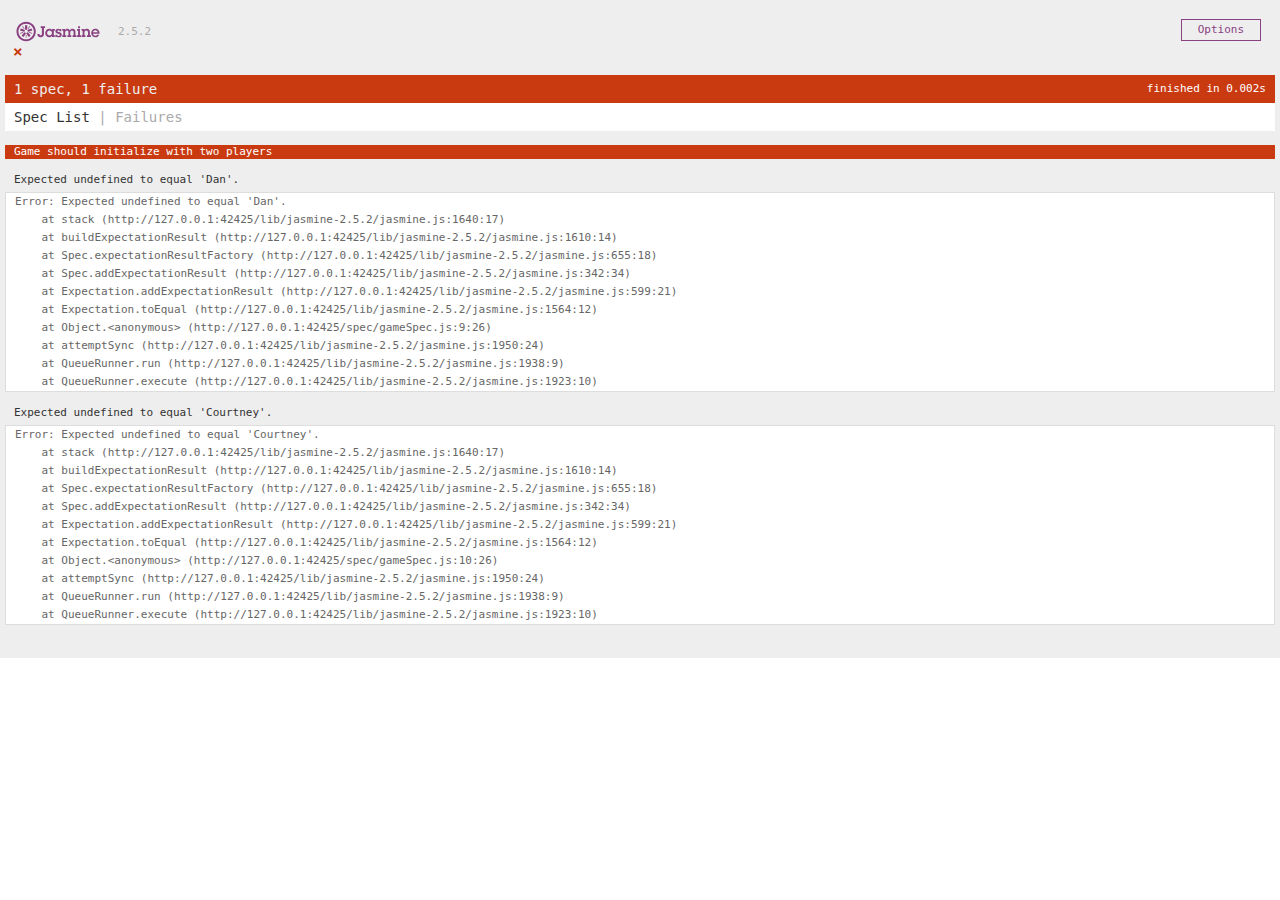
==== SpecRunner.html @ 7c227a2d "jasmine set up" ====
<!DOCTYPE html>
<html>
<head>
  <meta charset="utf-8">
  <title>Tic Tac toe Spec Runner</title>

  <link rel="shortcut icon" type="image/png" href="lib/jasmine-2.5.2/jasmine_favicon.png">
  <link rel="stylesheet" href="lib/jasmine-2.5.2/jasmine.css">

  <script src="lib/jasmine-2.5.2/jasmine.js"></script>
  <script src="lib/jasmine-2.5.2/jasmine-html.js"></script>
  <script src="lib/jasmine-2.5.2/boot.js"></script>

  <!-- include source files here... -->
  <script src="src/game.js"></script>

  <!-- include spec files here... -->
  <script src="spec/SpecHelper.js"></script>
  <script src="spec/gameSpec.js"></script>

</head>

<body>
</body>
</html>
---- lib/jasmine-2.5.2/jasmine.css ----
body { overflow-y: scroll; }

.jasmine_html-reporter { background-color: #eee; padding: 5px; margin: -8px; font-size: 11px; font-family: Monaco, "Lucida Console", monospace; line-height: 14px; color: #333; }
.jasmine_html-reporter a { text-decoration: none; }
.jasmine_html-reporter a:hover { text-decoration: underline; }
.jasmine_html-reporter p, .jasmine_html-reporter h1, .jasmine_html-reporter h2, .jasmine_html-reporter h3, .jasmine_html-reporter h4, .jasmine_html-reporter h5, .jasmine_html-reporter h6 { margin: 0; line-height: 14px; }
.jasmine_html-reporter .jasmine-banner, .jasmine_html-reporter .jasmine-symbol-summary, .jasmine_html-reporter .jasmine-summary, .jasmine_html-reporter .jasmine-result-message, .jasmine_html-reporter .jasmine-spec .jasmine-description, .jasmine_html-reporter .jasmine-spec-detail .jasmine-description, .jasmine_html-reporter .jasmine-alert .jasmine-bar, .jasmine_html-reporter .jasmine-stack-trace { padding-left: 9px; padding-right: 9px; }
.jasmine_html-reporter .jasmine-banner { position: relative; }
.jasmine_html-reporter .jasmine-banner .jasmine-title { background: url('[data-uri]') no-repeat; background: url('[data-uri]') no-repeat, none; -moz-background-size: 100%; -o-background-size: 100%; -webkit-background-size: 100%; background-size: 100%; display: block; float: left; width: 90px; height: 25px; }
.jasmine_html-reporter .jasmine-banner .jasmine-version { margin-left: 14px; position: relative; top: 6px; }
.jasmine_html-reporter #jasmine_content { position: fixed; right: 100%; }
.jasmine_html-reporter .jasmine-version { color: #aaa; }
.jasmine_html-reporter .jasmine-banner { margin-top: 14px; }
.jasmine_html-reporter .jasmine-duration { color: #fff; float: right; line-height: 28px; padding-right: 9px; }
.jasmine_html-reporter .jasmine-symbol-summary { overflow: hidden; *zoom: 1; margin: 14px 0; }
.jasmine_html-reporter .jasmine-symbol-summary li { display: inline-block; height: 10px; width: 14px; font-size: 16px; }
.jasmine_html-reporter .jasmine-symbol-summary li.jasmine-passed { font-size: 14px; }
.jasmine_html-reporter .jasmine-symbol-summary li.jasmine-passed:before { color: #007069; content: "\02022"; }
.jasmine_html-reporter .jasmine-symbol-summary li.jasmine-failed { line-height: 9px; }
.jasmine_html-reporter .jasmine-symbol-summary li.jasmine-failed:before { color: #ca3a11; content: "\d7"; font-weight: bold; margin-left: -1px; }
.jasmine_html-reporter .jasmine-symbol-summary li.jasmine-disabled { font-size: 14px; }
.jasmine_html-reporter .jasmine-symbol-summary li.jasmine-disabled:before { color: #bababa; content: "\02022"; }
.jasmine_html-reporter .jasmine-symbol-summary li.jasmine-pending { line-height: 17px; }
.jasmine_html-reporter .jasmine-symbol-summary li.jasmine-pending:before { color: #ba9d37; content: "*"; }
.jasmine_html-reporter .jasmine-symbol-summary li.jasmine-empty { font-size: 14px; }
.jasmine_html-reporter .jasmine-symbol-summary li.jasmine-empty:before { color: #ba9d37; content: "\02022"; }
.jasmine_html-reporter .jasmine-run-options { float: right; margin-right: 5px; border: 1px solid #8a4182; color: #8a4182; position: relative; line-height: 20px; }
.jasmine_html-reporter .jasmine-run-options .jasmine-trigger { cursor: pointer; padding: 8px 16px; }
.jasmine_html-reporter .jasmine-run-options .jasmine-payload { position: absolute; display: none; right: -1px; border: 1px solid #8a4182; background-color: #eee; white-space: nowrap; padding: 4px 8px; }
.jasmine_html-reporter .jasmine-run-options .jasmine-payload.jasmine-open { display: block; }
.jasmine_html-reporter .jasmine-bar { line-height: 28px; font-size: 14px; display: block; color: #eee; }
.jasmine_html-reporter .jasmine-bar.jasmine-failed { background-color: #ca3a11; }
.jasmine_html-reporter .jasmine-bar.jasmine-passed { background-color: #007069; }
.jasmine_html-reporter .jasmine-bar.jasmine-skipped { background-color: #bababa; }
.jasmine_html-reporter .jasmine-bar.jasmine-errored { background-color: #ca3a11; }
.jasmine_html-reporter .jasmine-bar.jasmine-menu { background-color: #fff; color: #aaa; }
.jasmine_html-reporter .jasmine-bar.jasmine-menu a { color: #333; }
.jasmine_html-reporter .jasmine-bar a { color: white; }
.jasmine_html-reporter.jasmine-spec-list .jasmine-bar.jasmine-menu.jasmine-failure-list, .jasmine_html-reporter.jasmine-spec-list .jasmine-results .jasmine-failures { display: none; }
.jasmine_html-reporter.jasmine-failure-list .jasmine-bar.jasmine-menu.jasmine-spec-list, .jasmine_html-reporter.jasmine-failure-list .jasmine-summary { display: none; }
.jasmine_html-reporter .jasmine-results { margin-top: 14px; }
.jasmine_html-reporter .jasmine-summary { margin-top: 14px; }
.jasmine_html-reporter .jasmine-summary ul { list-style-type: none; margin-left: 14px; padding-top: 0; padding-left: 0; }
.jasmine_html-reporter .jasmine-summary ul.jasmine-suite { margin-top: 7px; margin-bottom: 7px; }
.jasmine_html-reporter .jasmine-summary li.jasmine-passed a { color: #007069; }
.jasmine_html-reporter .jasmine-summary li.jasmine-failed a { color: #ca3a11; }
.jasmine_html-reporter .jasmine-summary li.jasmine-empty a { color: #ba9d37; }
.jasmine_html-reporter .jasmine-summary li.jasmine-pending a { color: #ba9d37; }
.jasmine_html-reporter .jasmine-summary li.jasmine-disabled a { color: #bababa; }
.jasmine_html-reporter .jasmine-description + .jasmine-suite { margin-top: 0; }
.jasmine_html-reporter .jasmine-suite { margin-top: 14px; }
.jasmine_html-reporter .jasmine-suite a { color: #333; }
.jasmine_html-reporter .jasmine-failures .jasmine-spec-detail { margin-bottom: 28px; }
.jasmine_html-reporter .jasmine-failures .jasmine-spec-detail .jasmine-description { background-color: #ca3a11; }
.jasmine_html-reporter .jasmine-failures .jasmine-spec-detail .jasmine-description a { color: white; }
.jasmine_html-reporter .jasmine-result-message { padding-top: 14px; color: #333; white-space: pre; }
.jasmine_html-reporter .jasmine-result-message span.jasmine-result { display: block; }
.jasmine_html-reporter .jasmine-stack-trace { margin: 5px 0 0 0; max-height: 224px; overflow: auto; line-height: 18px; color: #666; border: 1px solid #ddd; background: white; white-space: pre; }
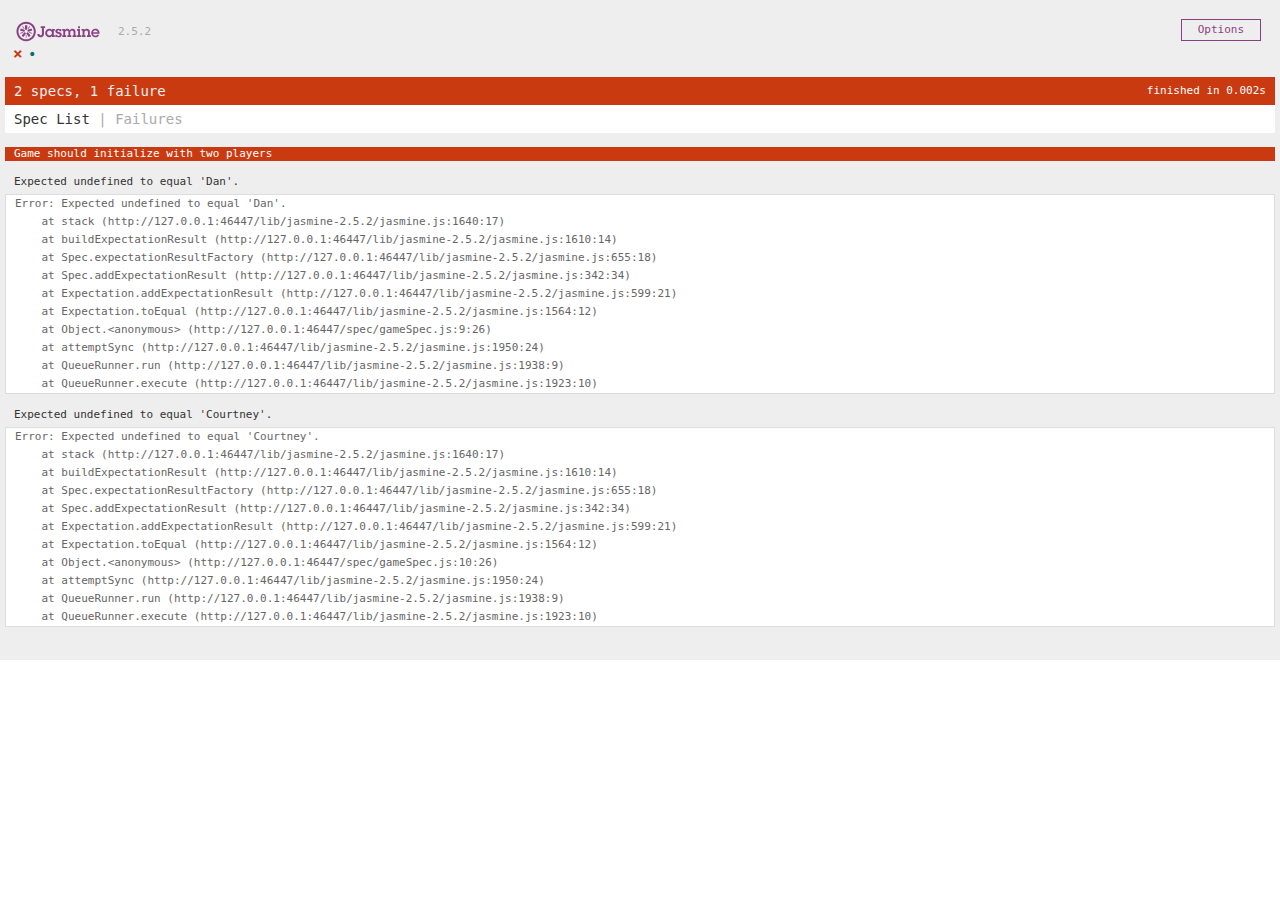
==== commit 615d2b04: "created game and player objects" ====
--- a/SpecRunner.html
+++ b/SpecRunner.html
@@ -13,10 +13,12 @@
 
   <!-- include source files here... -->
   <script src="src/game.js"></script>
+  <script src="src/player.js"></script>
 
   <!-- include spec files here... -->
   <script src="spec/SpecHelper.js"></script>
   <script src="spec/gameSpec.js"></script>
+  <script src="spec/playerSpec.js"></script>
 
 </head>
 
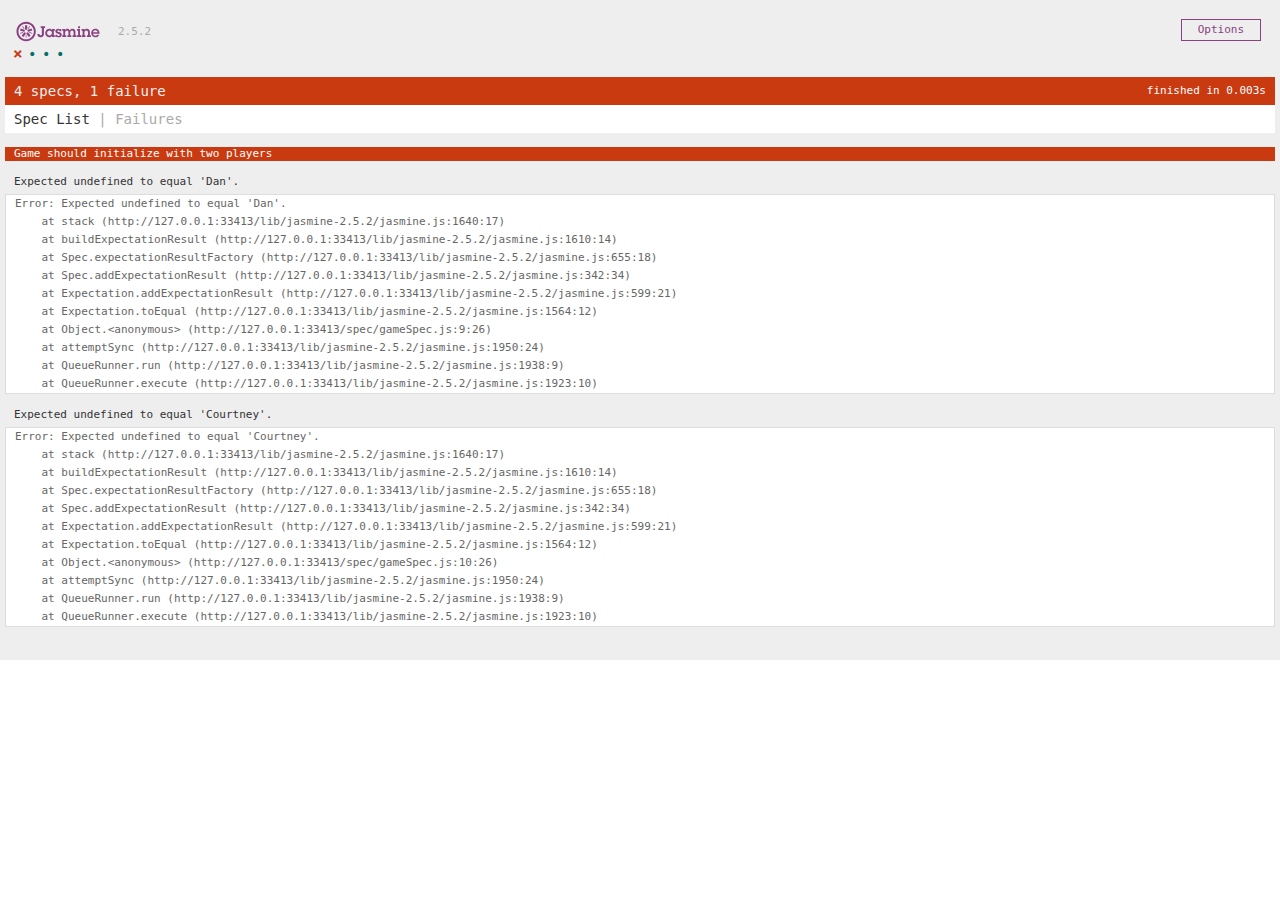
==== commit ea0a8db5: "board object created" ====
--- a/SpecRunner.html
+++ b/SpecRunner.html
@@ -14,11 +14,13 @@
   <!-- include source files here... -->
   <script src="src/game.js"></script>
   <script src="src/player.js"></script>
+  <script src="src/board.js"></script>
 
   <!-- include spec files here... -->
   <script src="spec/SpecHelper.js"></script>
   <script src="spec/gameSpec.js"></script>
   <script src="spec/playerSpec.js"></script>
+  <script src="spec/boardSpec.js"></script>
 
 </head>
 
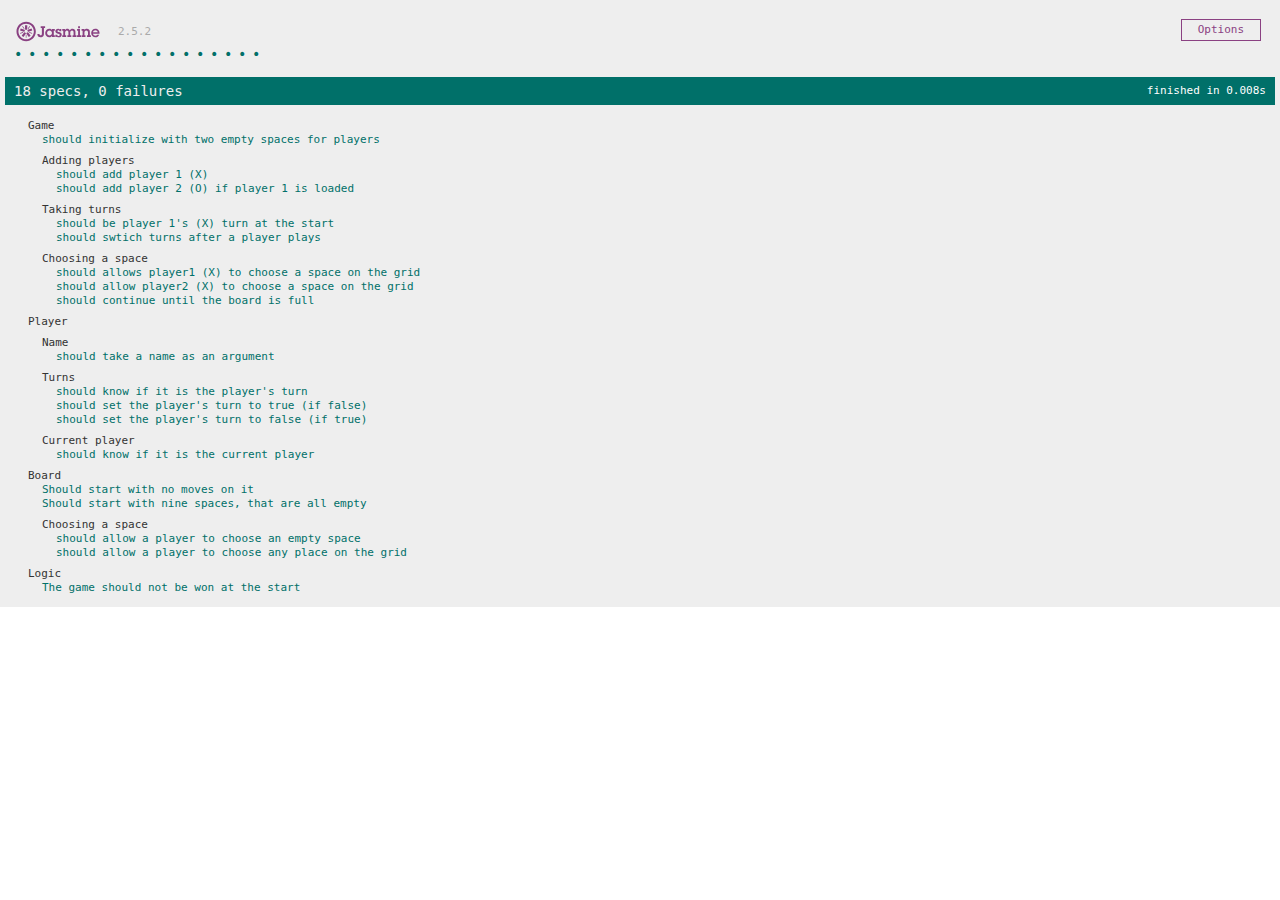
==== commit 47df469b: "logic object created" ====
--- a/SpecRunner.html
+++ b/SpecRunner.html
@@ -15,12 +15,15 @@
   <script src="src/game.js"></script>
   <script src="src/player.js"></script>
   <script src="src/board.js"></script>
+  <script src="src/logic.js"></script>
 
   <!-- include spec files here... -->
   <script src="spec/SpecHelper.js"></script>
   <script src="spec/gameSpec.js"></script>
   <script src="spec/playerSpec.js"></script>
   <script src="spec/boardSpec.js"></script>
+  <script src="spec/logicSpec.js"></script>
+
 
 </head>
 
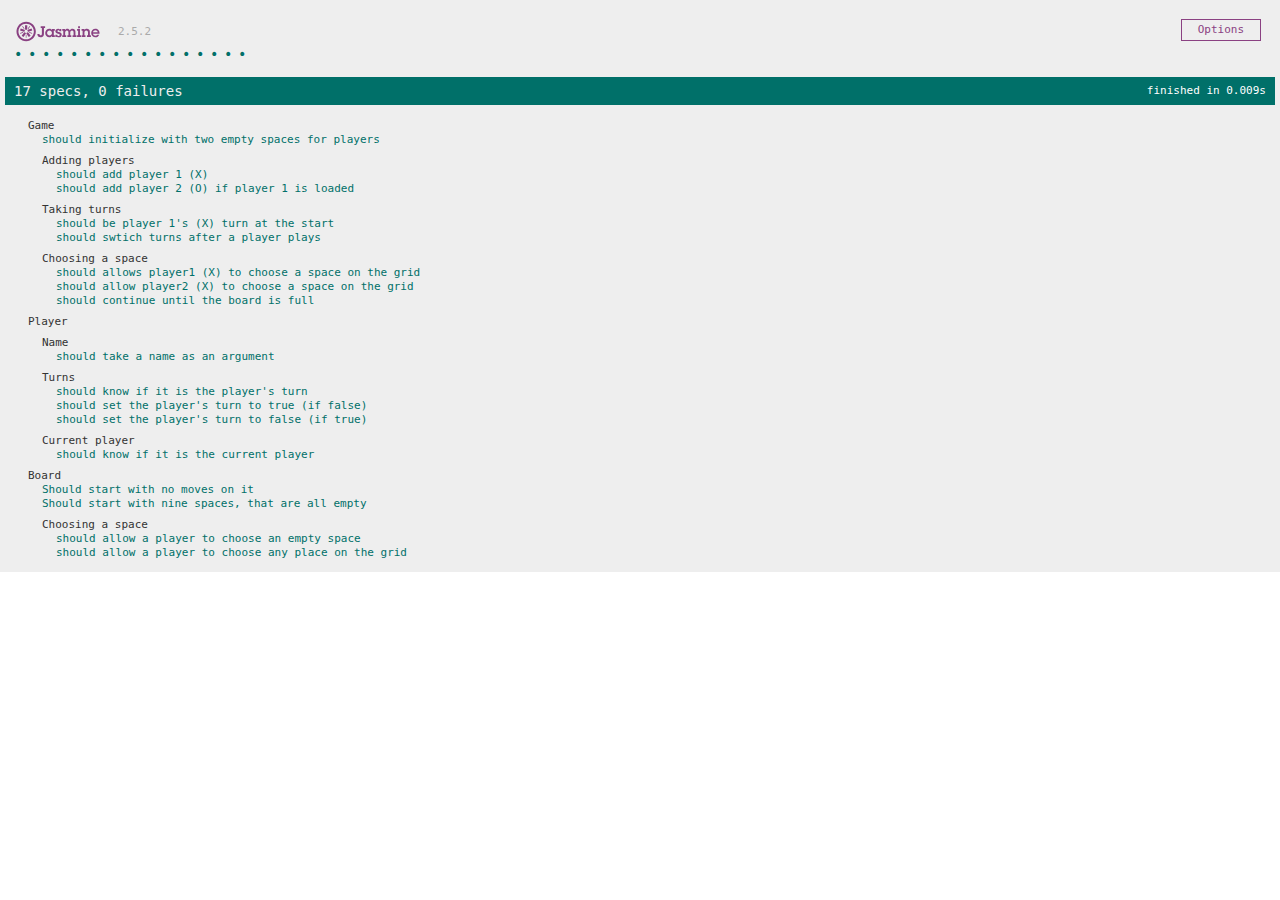
==== commit 9e53346f: "logic object removed" ====
--- a/SpecRunner.html
+++ b/SpecRunner.html
@@ -15,15 +15,12 @@
   <script src="src/game.js"></script>
   <script src="src/player.js"></script>
   <script src="src/board.js"></script>
-  <script src="src/logic.js"></script>
 
   <!-- include spec files here... -->
   <script src="spec/SpecHelper.js"></script>
   <script src="spec/gameSpec.js"></script>
   <script src="spec/playerSpec.js"></script>
   <script src="spec/boardSpec.js"></script>
-  <script src="spec/logicSpec.js"></script>
-
 
 </head>
 
